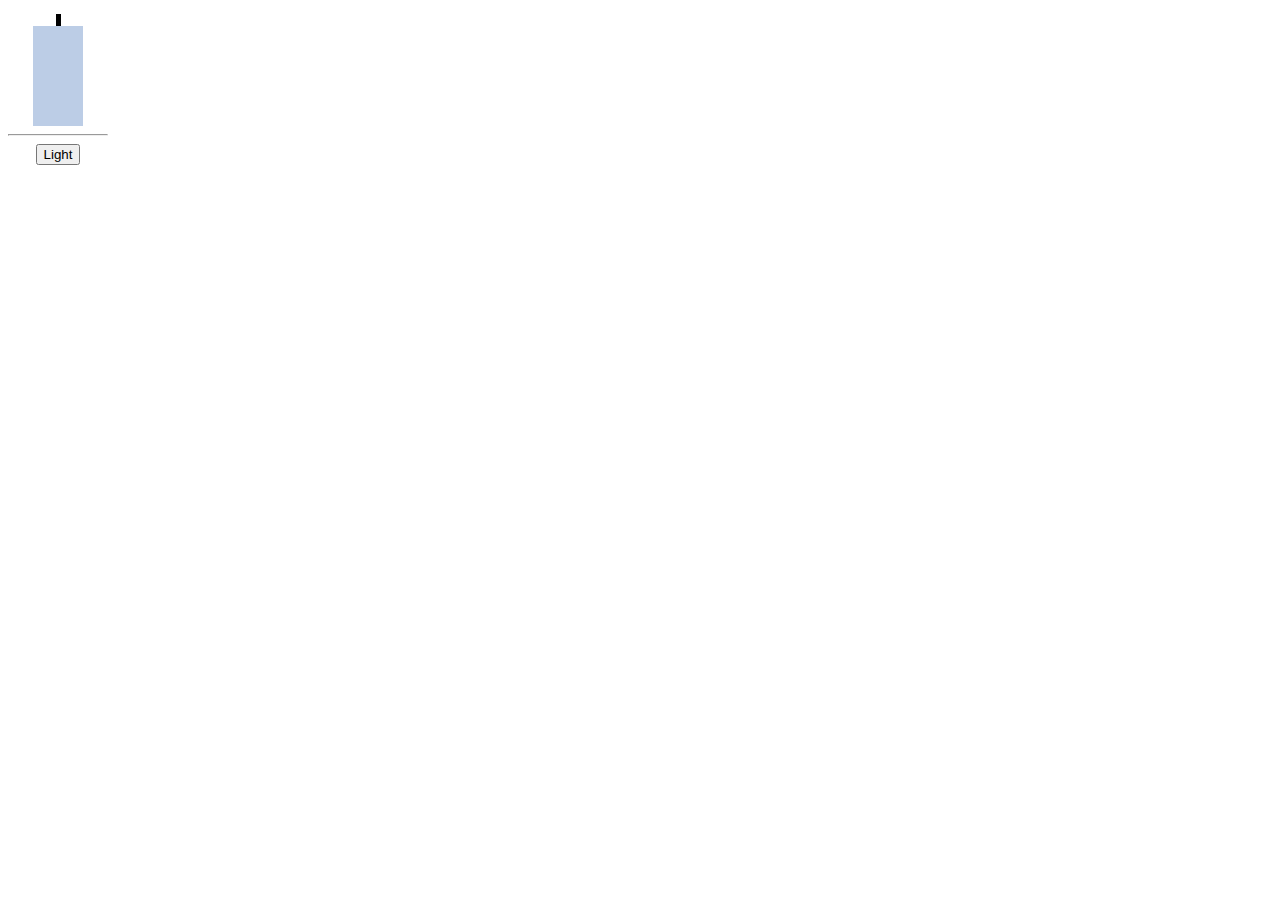
==== candle.html @ d37d74dc "add candle hidden page" ====
<head>
  <link href="candle.css" rel="stylesheet">
</head>
<body>
  <script>
    var timerId = null;
    function resetState(){
      var button = document.getElementsByTagName("button")[0];
    }
    function toggle() {
      var wicks = document.getElementsByClassName("inner-wick");
      var button = document.getElementsByTagName("button")[0];
      for (let i=0; i< wicks.length; i++){
        let wick = wicks[i];
        const wick_state = wick.getAttribute("state");
          if (wick_state === "off") {
            console.log("off");
            wick.setAttribute("state", "on");
            button.innerText = "Extinguish";
          } else if (wick_state === "on"){
            console.log("on");
            wick.setAttribute("state", "off");
            button.innerText = "Light";
          }
      }
    }
  </script>
  <div class="image">
    <div class="wick">
      <div class="inner-wick" state="off"></div>
      <div class="inner-wick" state="off" style="animation-delay: 250ms;"></div>
      <div class="inner-wick" state="off" style="animation-delay: 500ms;"></div>
    </div>
    <div id="candle"></div>
    <hr>
    <button onClick=toggle();>Light</button>
    <div id="breath"></div>
  </div>
</body>
---- candle.css ----
.image {
  text-align: center;
  width: 100px;
  height: 70px;
}

.inner-wick {
  margin: 0 auto;
  position: absolute;
  bottom: 0;
}

.inner-wick[state="off"] {
  background-color: black;
  width: 100%;
  height: 12px;
}

.wick {
  margin: 0 auto;
  width: 5px;
  height: 18px;
  position:relative;
}

@keyframes flicker {
  from {background-color: orange; height: 18px}
  to {background-color: red; height: 12px}
}


.inner-wick[state="on"] {
  width: 8px;
  height: 18px;
  border-radius: 40% 40% 30% 30% / 70% 70% 40% 40%;
  background-color: orange;
  opacity: 0.33;
  animation-name: flicker;
  animation-duration: 0.6s;
  animation-direction: alternate;
  animation-iteration-count: infinite;
}

#candle {
  margin: 0 auto;
  width: 50px;
  height: 100px;
  background-color: #bccde6;
}
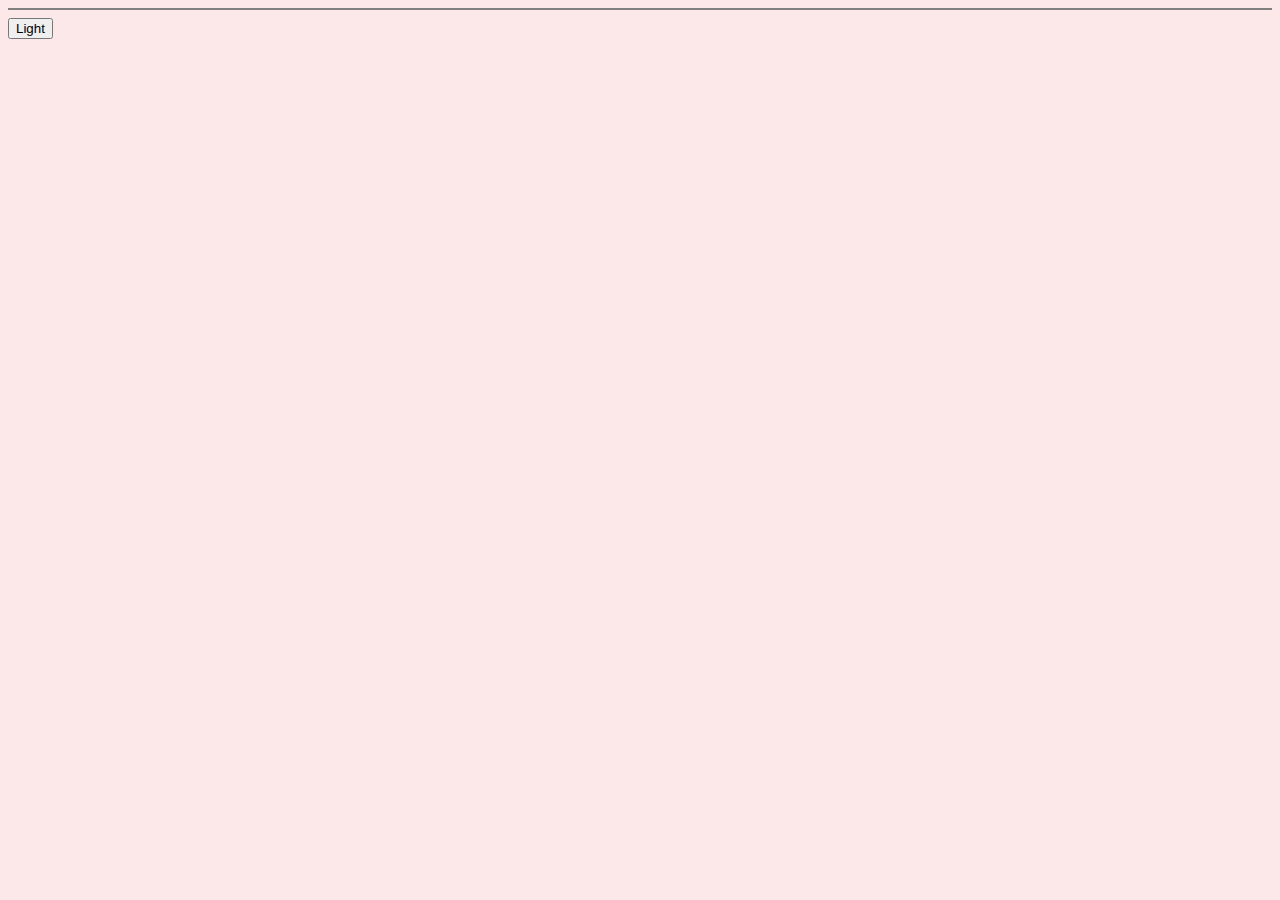
==== commit 8d3eca40: "update candle" ====
--- a/candle.html
+++ b/candle.html
@@ -1,15 +1,32 @@
 <head>
-  <link href="candle.css" rel="stylesheet">
+  <link href="style.css" rel="stylesheet">
 </head>
 <body>
   <script>
     var timerId = null;
-    function resetState(){
-      var button = document.getElementsByTagName("button")[0];
-    }
+    let breathInterval = 1;
+    var currentCount = 0;
+    let min=6;
+    let max=30;
     function toggle() {
+      let candleOut = Math.floor(Math.random() * (max-min)+min);
+      console.log(candleOut);
       var wicks = document.getElementsByClassName("inner-wick");
       var button = document.getElementsByTagName("button")[0];
+      var text_span = document.getElementById("breath");
+      function resetCandle(){
+        currentCount += 1;
+        if (currentCount == candleOut){
+          timerId = null;
+          text_span.innerHTML = "&nbsp;";
+          currentCount=0;
+          toggle();
+        }
+        else{
+          text_span.innerText = text_span.innerText + " .";
+          timerId = setTimeout(resetCandle, breathInterval*1000);
+        }
+      }
       for (let i=0; i< wicks.length; i++){
         let wick = wicks[i];
         const wick_state = wick.getAttribute("state");
@@ -17,23 +34,33 @@
             console.log("off");
             wick.setAttribute("state", "on");
             button.innerText = "Extinguish";
+            if (i==wicks.length-1){
+              timerId = setTimeout(resetCandle, 1000);
+            }
           } else if (wick_state === "on"){
             console.log("on");
             wick.setAttribute("state", "off");
             button.innerText = "Light";
+            if (timerId){
+              clearTimeout(timerId);
+              text_span.innerHTML = "&nbsp;";
+            }
           }
       }
     }
   </script>
-  <div class="image">
-    <div class="wick">
-      <div class="inner-wick" state="off"></div>
-      <div class="inner-wick" state="off" style="animation-delay: 250ms;"></div>
-      <div class="inner-wick" state="off" style="animation-delay: 500ms;"></div>
+  <div class="page">
+    <div class="image">
+      <div class="wick">
+        <div class="inner-wick" state="off"></div>
+        <div class="inner-wick" state="off" style="animation-delay: 250ms;"></div>
+        <div class="inner-wick" state="off" style="animation-delay: 500ms;"></div>
+      </div>
+      <div id="candle"></div>
+      <hr noshade>
+      <button onClick=toggle();>Light</button>
     </div>
-    <div id="candle"></div>
-    <hr>
-    <button onClick=toggle();>Light</button>
-    <div id="breath"></div>
+    <div id="breath">&nbsp;</div>
   </div>
+
 </body>
--- a/style.css
+++ b/style.css
@@ -0,0 +1,192 @@
+@media (max-width: 500px) {
+  /* add something here to hide sidebar if in mobile*/
+  h1.title {
+    font-size: 4em;
+  }
+  div.sidebar {
+    padding-top: 0;
+  }
+}
+
+:root {
+  --color-bg: #FDE8E9;
+  --color-text-main: #000000;
+  --accent-color: #39A2AE;
+  --color-primary: #E3BAC6;
+  --wrapper-height: 87vh;
+  --image-max-width: 300px;
+  --image-margin: 3rem;
+  --font-family: "Space Grotesk";
+  --font-family-header: "Space Grotesk";
+}
+
+* {
+  box-sizing: border-box;
+}
+
+
+.footer {
+  display: flex;
+  justify-content: center;
+  margin: 1rem auto 0;
+  padding: 1rem 0 0.75rem 0;
+  gap: 2%;
+  width: 100%;
+  flex-wrap: wrap;
+}
+
+.footer .links {
+  padding: 0.5rem 1rem 1.5rem;
+  white-space: nowrap;
+}
+
+.divider {
+  padding: 0 1rem;
+}
+
+.background {
+  background-color: var(--color-bg);
+  opacity: 0.8;
+  background-image:  radial-gradient(#444cf7 0.5px, transparent 0.5px),
+                      radial-gradient(#444cf7 0.5px, var(--color-bg) 0.5px);
+  background-size: 20px 20px;
+  background-position: 0 0,10px 10px;
+}
+
+html, body {
+  font-family: var(--font-family);
+  background-color: var(--color-bg);
+}
+
+.wrapper {
+  width:100%;
+  min-height: var(--wrapper-height);
+  display: flex;
+  flex-wrap: wrap;
+  gap: 1rem;
+  padding: 0 auto;
+}
+
+.one-column {
+  display: flex;
+  flex-wrap:wrap;
+  place-items: center;
+  flex-direction: column;
+  align-items: center;
+  justify-content: center;
+  margin: 10rem;
+  padding: 0;
+}
+
+.sidebar {
+  flex-grow: 1;
+  flex-basis:10em;
+  padding-top: 5em;
+}
+
+.content {
+  display: flex;
+  flex-wrap:wrap;
+  flex-basis: 0;
+  flex-grow: 999;
+  place-items: center;
+  min-inline-size: 70%;
+  flex-direction: column;
+  align-items: center;
+  justify-content: center;
+  margin: 0;
+  padding: 0;
+}
+
+.title {
+  color: var(--accent-color);
+  font-family: var(--font-family-header);
+  font-style: normal;
+  font-weight: bold;
+  font-size: 5em;
+  line-height: 105%;
+  margin: 0;
+}
+
+.illustration {
+  max-width: 100%;
+  max-height: var(--image-max-width);
+  margin-top: var(--image-margin);
+}
+
+.main-text {
+  margin: 1rem auto 0;
+  display:flex;
+  flex-direction: row;
+  flex-wrap: wrap;
+  justify-content: inherit;
+}
+
+
+h1 {
+  font-size: 80%;
+  color: var(--accent-color);
+}
+
+h1:active {
+  transform: translateY(5px);
+  text-shadow: 10px -10px var(--color-primary);
+}
+
+/* Subheading */
+h2 {
+  color: var(--accent-color);
+  text-decoration: underline double;
+}
+
+.illustration:active {
+  transform: translateY(5px);
+}
+
+#quarterly-newsletter > input{
+  margin: 0.7em 0em;
+}
+
+#form-info {
+  padding: 0 5em;
+}
+ul {
+  list-style-type: none;
+  border-left: 1rem solid var(--accent-color);
+  background-color: var(--color-primary);
+  padding: 0.1rem 1rem;
+  margin: 0.5em 1em;
+}
+
+.sidebar_link {
+  text-decoration: none;
+  border-radius: 6px;
+  padding: 0.1rem 0.05rem;
+  margin: 0.25rem 0.25rem;
+  color: var(--accent-color);
+  font-size: 120%;
+}
+
+
+.flat_link {
+  text-decoration: none;
+  background-color: var(--accent-color);
+  border-radius: 6px;
+  padding: 0.5rem ;
+  margin: 0.25rem 0.25rem;
+  color: var(--color-primary);
+}
+
+a.flat_link:visited {
+    color: var(--color-primary);
+}
+
+a.flat_link:hover {
+  background-color: var(--color-primary);
+  color: var(--accent-color);
+
+}
+
+a, a:visited {
+  text-decoration: none;
+}
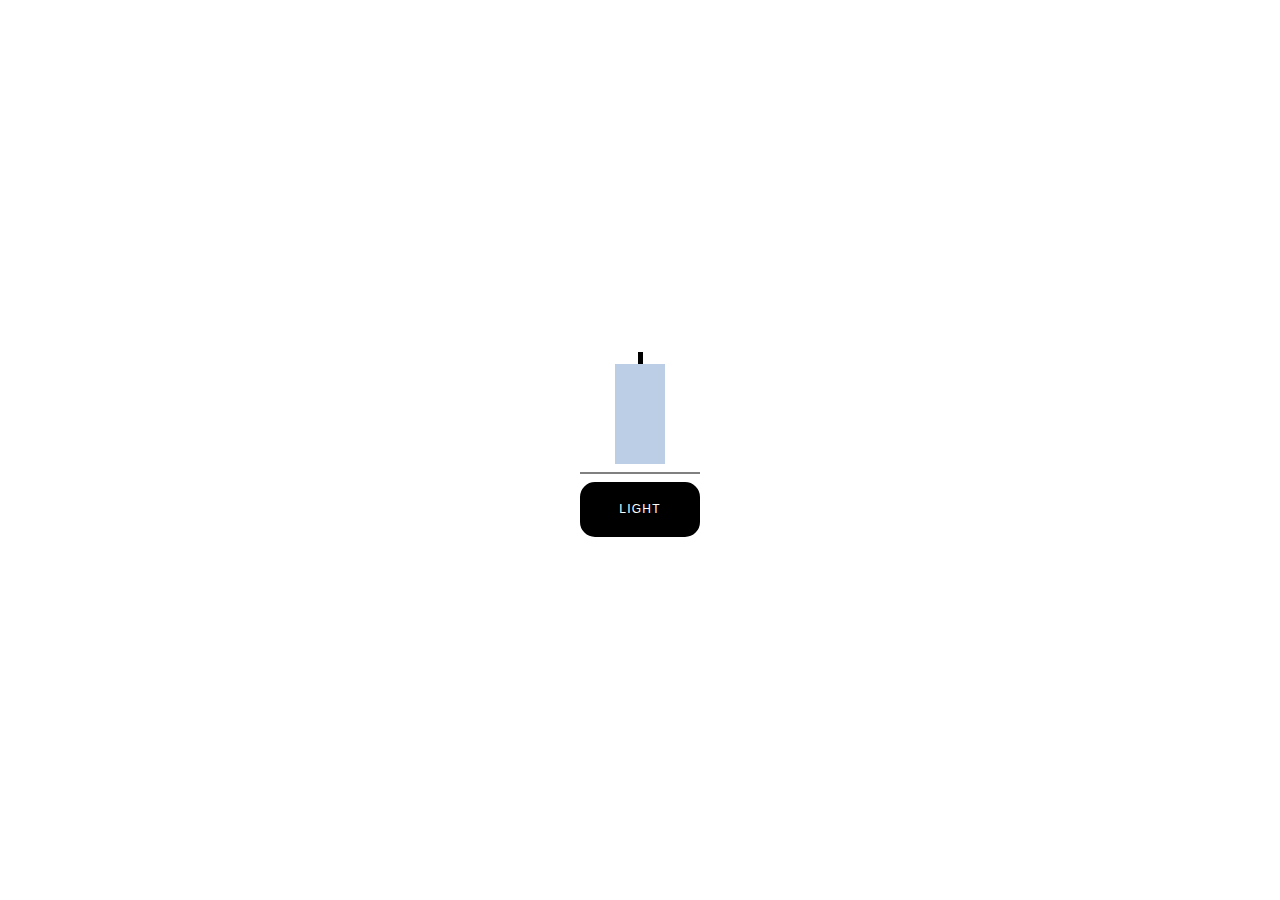
==== commit ff0675a0: "fix link to stylesheet" ====
--- a/candle.html
+++ b/candle.html
@@ -1,5 +1,5 @@
 <head>
-  <link href="style.css" rel="stylesheet">
+  <link href="candle.css" rel="stylesheet">
 </head>
 <body>
   <script>
--- a/candle.css
+++ b/candle.css
@@ -0,0 +1,95 @@
+html, body {
+  padding: 0;
+  margin: 0
+}
+
+hr{
+  color: #000;
+}
+
+body{
+  display: flex;
+  align-items: center;
+  justify-content: center;
+  width: 100%;
+}
+
+.page {
+  display: flex;
+  align-items: center;
+  justify-content: center;
+  width: 100%;
+  flex-direction: column;
+}
+
+.image {
+  width: 120px;
+}
+
+.inner-wick {
+  margin: 0 auto;
+  position: absolute;
+  bottom: 0;
+}
+
+.inner-wick[state="off"] {
+  background-color: black;
+  width: 100%;
+  height: 12px;
+}
+
+.wick {
+  margin: 0 auto;
+  width: 5px;
+  height: 18px;
+  position:relative;
+}
+
+@keyframes flicker {
+  from {background-color: orange; height: 18px}
+  to {background-color: red; height: 12px}
+}
+
+
+.inner-wick[state="on"] {
+  width: 8px;
+  height: 18px;
+  border-radius: 40% 40% 30% 30% / 70% 70% 40% 40%;
+  background-color: orange;
+  opacity: 0.33;
+  animation-name: flicker;
+  animation-duration: 0.6s;
+  animation-direction: alternate;
+  animation-iteration-count: infinite;
+}
+
+button {
+  letter-spacing: 0.1em;
+  cursor: pointer;
+  font-size: 12px;
+  font-weight: 400;
+  line-height: 45px;
+  text-decoration: none;
+  text-transform: uppercase;
+  text-align: center;
+  width: 100%;
+  color: #FFF;
+  border: 4px solid #000;
+  border-radius: 15px;
+  box-shadow:0px 0px 0px 1px #000 inset;
+  background-color: #000;
+  overflow: hidden;
+  position: relative;
+
+}
+
+#candle {
+  margin: 0 auto;
+  width: 50px;
+  height: 100px;
+  background-color: #bccde6;
+}
+
+#breath{
+  text-align: center;
+}
